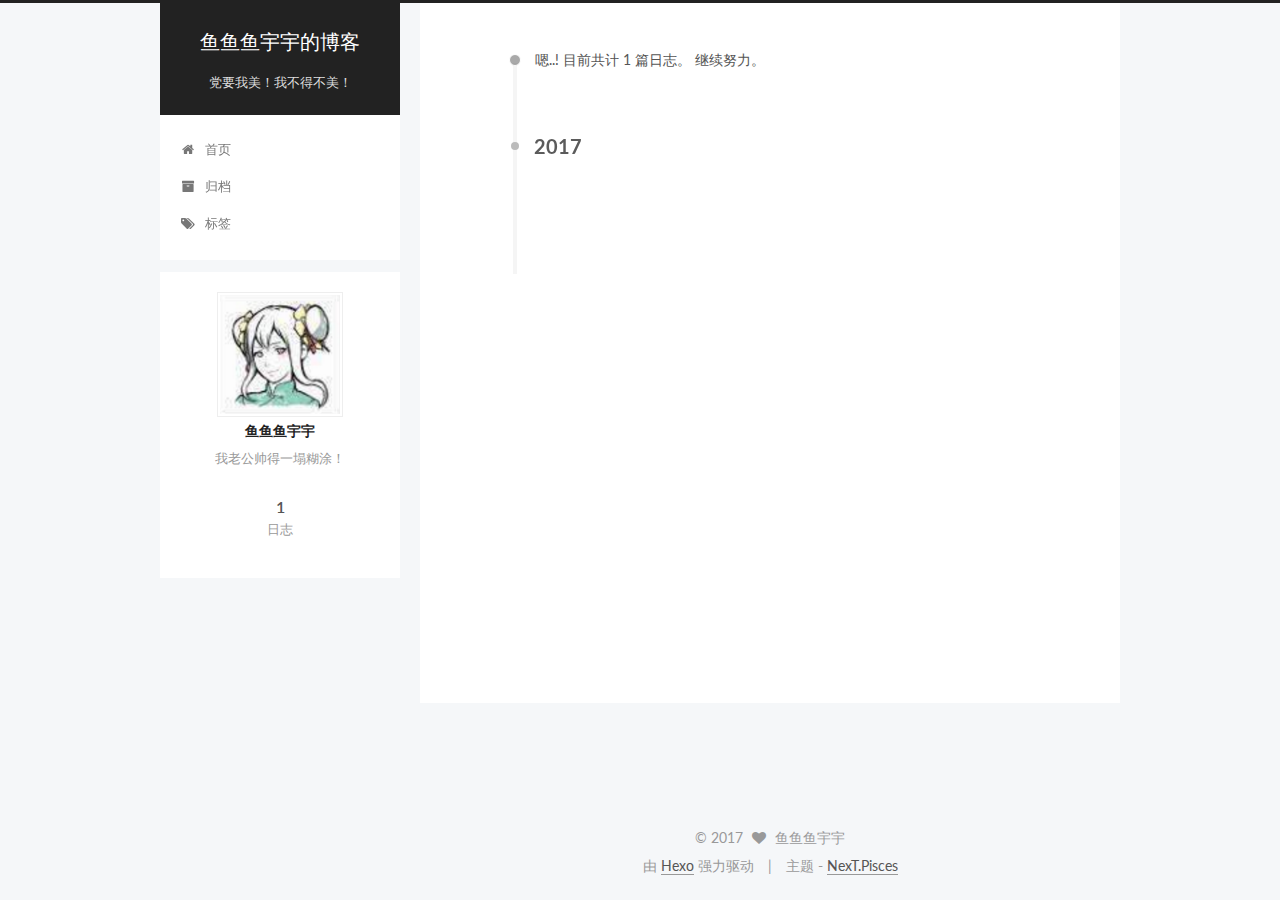
==== archives/index.html @ da430d4c "Site updated: 2017-04-01 21:29:45" ====
<!doctype html>



  


<html class="theme-next pisces use-motion" lang="zh-Hans">
<head>
  <meta charset="UTF-8"/>
<meta http-equiv="X-UA-Compatible" content="IE=edge" />
<meta name="viewport" content="width=device-width, initial-scale=1, maximum-scale=1"/>



<meta http-equiv="Cache-Control" content="no-transform" />
<meta http-equiv="Cache-Control" content="no-siteapp" />















  
  
  <link href="/lib/fancybox/source/jquery.fancybox.css?v=2.1.5" rel="stylesheet" type="text/css" />




  
  
  
  

  
    
    
  

  

  

  

  

  
    
    
    <link href="//fonts.googleapis.com/css?family=Lato:300,300italic,400,400italic,700,700italic&subset=latin,latin-ext" rel="stylesheet" type="text/css">
  






<link href="/lib/font-awesome/css/font-awesome.min.css?v=4.6.2" rel="stylesheet" type="text/css" />

<link href="/css/main.css?v=5.1.0" rel="stylesheet" type="text/css" />


  <meta name="keywords" content="Hexo, NexT" />








  <link rel="shortcut icon" type="image/x-icon" href="/favicon.ico?v=5.1.0" />






<meta name="description" content="我老公帅得一塌糊涂！">
<meta property="og:type" content="website">
<meta property="og:title" content="鱼鱼鱼宇宇的博客">
<meta property="og:url" content="http://yoursite.com/archives/index.html">
<meta property="og:site_name" content="鱼鱼鱼宇宇的博客">
<meta property="og:description" content="我老公帅得一塌糊涂！">
<meta name="twitter:card" content="summary">
<meta name="twitter:title" content="鱼鱼鱼宇宇的博客">
<meta name="twitter:description" content="我老公帅得一塌糊涂！">



<script type="text/javascript" id="hexo.configurations">
  var NexT = window.NexT || {};
  var CONFIG = {
    root: '/',
    scheme: 'Pisces',
    sidebar: {"position":"left","display":"post","offset":12,"offset_float":0,"b2t":false,"scrollpercent":false},
    fancybox: true,
    motion: true,
    duoshuo: {
      userId: '0',
      author: '博主'
    },
    algolia: {
      applicationID: '',
      apiKey: '',
      indexName: '',
      hits: {"per_page":10},
      labels: {"input_placeholder":"Search for Posts","hits_empty":"We didn't find any results for the search: ${query}","hits_stats":"${hits} results found in ${time} ms"}
    }
  };
</script>



  <link rel="canonical" href="http://yoursite.com/archives/"/>





  <title> 归档 | 鱼鱼鱼宇宇的博客 </title>
</head>

<body itemscope itemtype="http://schema.org/WebPage" lang="zh-Hans">

  














  
  
    
  

  <div class="container sidebar-position-left  page-archive  ">
    <div class="headband"></div>

    <header id="header" class="header" itemscope itemtype="http://schema.org/WPHeader">
      <div class="header-inner"><div class="site-brand-wrapper">
  <div class="site-meta ">
    

    <div class="custom-logo-site-title">
      <a href="/"  class="brand" rel="start">
        <span class="logo-line-before"><i></i></span>
        <span class="site-title">鱼鱼鱼宇宇的博客</span>
        <span class="logo-line-after"><i></i></span>
      </a>
    </div>
      
        <p class="site-subtitle">党要我美！我不得不美！</p>
      
  </div>

  <div class="site-nav-toggle">
    <button>
      <span class="btn-bar"></span>
      <span class="btn-bar"></span>
      <span class="btn-bar"></span>
    </button>
  </div>
</div>

<nav class="site-nav">
  

  
    <ul id="menu" class="menu">
      
        
        <li class="menu-item menu-item-home">
          <a href="/" rel="section">
            
              <i class="menu-item-icon fa fa-fw fa-home"></i> <br />
            
            首页
          </a>
        </li>
      
        
        <li class="menu-item menu-item-archives">
          <a href="/archives" rel="section">
            
              <i class="menu-item-icon fa fa-fw fa-archive"></i> <br />
            
            归档
          </a>
        </li>
      
        
        <li class="menu-item menu-item-tags">
          <a href="/tags" rel="section">
            
              <i class="menu-item-icon fa fa-fw fa-tags"></i> <br />
            
            标签
          </a>
        </li>
      

      
    </ul>
  

  
</nav>



 </div>
    </header>

    <main id="main" class="main">
      <div class="main-inner">
        <div class="content-wrap">
          <div id="content" class="content">
            

  <section id="posts" class="posts-collapse">
    <span class="archive-move-on"></span>

    <span class="archive-page-counter">
      
      
      
        
      
      嗯..! 目前共计 1 篇日志。 继续努力。
    </span>

    

      
      
      

      
        
        <div class="collection-title">
          <h2 class="archive-year motion-element" id="archive-year-2017">2017</h2>
        </div>
      
      

      

  <article class="post post-type-normal" itemscope itemtype="http://schema.org/Article">
    <header class="post-header">

      <h1 class="post-title">
        
            <a class="post-title-link" href="/2017/04/01/hello-world/" itemprop="url">
              
                <span itemprop="name">Hello World</span>
              
            </a>
        
      </h1>

      <div class="post-meta">
        <time class="post-time" itemprop="dateCreated"
              datetime="2017-04-01T20:50:47+08:00"
              content="2017-04-01" >
          04-01
        </time>
      </div>

    </header>
  </article>



    

  </section>

  



          </div>
          


          

        </div>
        
          
  
  <div class="sidebar-toggle">
    <div class="sidebar-toggle-line-wrap">
      <span class="sidebar-toggle-line sidebar-toggle-line-first"></span>
      <span class="sidebar-toggle-line sidebar-toggle-line-middle"></span>
      <span class="sidebar-toggle-line sidebar-toggle-line-last"></span>
    </div>
  </div>

  <aside id="sidebar" class="sidebar">
    <div class="sidebar-inner">

      

      

      <section class="site-overview sidebar-panel sidebar-panel-active">
        <div class="site-author motion-element" itemprop="author" itemscope itemtype="http://schema.org/Person">
          <img class="site-author-image" itemprop="image"
               src="/images/avatar.png"
               alt="鱼鱼鱼宇宇" />
          <p class="site-author-name" itemprop="name">鱼鱼鱼宇宇</p>
           
              <p class="site-description motion-element" itemprop="description">我老公帅得一塌糊涂！</p>
          
        </div>
        <nav class="site-state motion-element">

          
            <div class="site-state-item site-state-posts">
              <a href="/archives">
                <span class="site-state-item-count">1</span>
                <span class="site-state-item-name">日志</span>
              </a>
            </div>
          

          

          

        </nav>

        

        <div class="links-of-author motion-element">
          
        </div>

        
        

        
        

        


      </section>

      

      

    </div>
  </aside>


        
      </div>
    </main>

    <footer id="footer" class="footer">
      <div class="footer-inner">
        <div class="copyright" >
  
  &copy; 
  <span itemprop="copyrightYear">2017</span>
  <span class="with-love">
    <i class="fa fa-heart"></i>
  </span>
  <span class="author" itemprop="copyrightHolder">鱼鱼鱼宇宇</span>
</div>


<div class="powered-by">
  由 <a class="theme-link" href="https://hexo.io">Hexo</a> 强力驱动
</div>

<div class="theme-info">
  主题 -
  <a class="theme-link" href="https://github.com/iissnan/hexo-theme-next">
    NexT.Pisces
  </a>
</div>


        

        
      </div>
    </footer>

    
      <div class="back-to-top">
        <i class="fa fa-arrow-up"></i>
        
      </div>
    

  </div>

  

<script type="text/javascript">
  if (Object.prototype.toString.call(window.Promise) !== '[object Function]') {
    window.Promise = null;
  }
</script>









  






  
  <script type="text/javascript" src="/lib/jquery/index.js?v=2.1.3"></script>

  
  <script type="text/javascript" src="/lib/fastclick/lib/fastclick.min.js?v=1.0.6"></script>

  
  <script type="text/javascript" src="/lib/jquery_lazyload/jquery.lazyload.js?v=1.9.7"></script>

  
  <script type="text/javascript" src="/lib/velocity/velocity.min.js?v=1.2.1"></script>

  
  <script type="text/javascript" src="/lib/velocity/velocity.ui.min.js?v=1.2.1"></script>

  
  <script type="text/javascript" src="/lib/fancybox/source/jquery.fancybox.pack.js?v=2.1.5"></script>


  


  <script type="text/javascript" src="/js/src/utils.js?v=5.1.0"></script>

  <script type="text/javascript" src="/js/src/motion.js?v=5.1.0"></script>



  
  


  <script type="text/javascript" src="/js/src/affix.js?v=5.1.0"></script>

  <script type="text/javascript" src="/js/src/schemes/pisces.js?v=5.1.0"></script>



  
  
    <script type="text/javascript" id="motion.page.archive">
      $('.archive-year').velocity('transition.slideLeftIn');
    </script>
  


  


  <script type="text/javascript" src="/js/src/bootstrap.js?v=5.1.0"></script>



  


  




	





  





  





  






  





  

  

  

  

</body>
</html>
---- css/main.css ----
/* normalize.css v3.0.2 | MIT License | git.io/normalize */
html {
  font-family: sans-serif; /* 1 */
  -ms-text-size-adjust: 100%; /* 2 */
  -webkit-text-size-adjust: 100%; /* 2 */
}
body {
  margin: 0;
}
article,
aside,
details,
figcaption,
figure,
footer,
header,
hgroup,
main,
menu,
nav,
section,
summary {
  display: block;
}
audio,
canvas,
progress,
video {
  display: inline-block; /* 1 */
  vertical-align: baseline; /* 2 */
}
audio:not([controls]) {
  display: none;
  height: 0;
}
[hidden],
template {
  display: none;
}
a {
  background-color: transparent;
}
a:active,
a:hover {
  outline: 0;
}
abbr[title] {
  border-bottom: 1px dotted;
}
b,
strong {
  font-weight: bold;
}
dfn {
  font-style: italic;
}
h1 {
  font-size: 2em;
  margin: 0.67em 0;
}
mark {
  background: #ff0;
  color: #000;
}
small {
  font-size: 80%;
}
sub,
sup {
  font-size: 75%;
  line-height: 0;
  position: relative;
  vertical-align: baseline;
}
sup {
  top: -0.5em;
}
sub {
  bottom: -0.25em;
}
img {
  border: 0;
}
svg:not(:root) {
  overflow: hidden;
}
figure {
  margin: 1em 40px;
}
hr {
  -moz-box-sizing: content-box;
  box-sizing: content-box;
  height: 0;
}
pre {
  overflow: auto;
}
code,
kbd,
pre,
samp {
  font-family: monospace, monospace;
  font-size: 1em;
}
button,
input,
optgroup,
select,
textarea {
  color: inherit; /* 1 */
  font: inherit; /* 2 */
  margin: 0; /* 3 */
}
button {
  overflow: visible;
}
button,
select {
  text-transform: none;
}
button,
html input[type="button"],
input[type="reset"],
input[type="submit"] {
  -webkit-appearance: button; /* 2 */
  cursor: pointer; /* 3 */
}
button[disabled],
html input[disabled] {
  cursor: default;
}
button::-moz-focus-inner,
input::-moz-focus-inner {
  border: 0;
  padding: 0;
}
input {
  line-height: normal;
}
input[type="checkbox"],
input[type="radio"] {
  box-sizing: border-box; /* 1 */
  padding: 0; /* 2 */
}
input[type="number"]::-webkit-inner-spin-button,
input[type="number"]::-webkit-outer-spin-button {
  height: auto;
}
input[type="search"] {
  -webkit-appearance: textfield; /* 1 */
  -moz-box-sizing: content-box;
  -webkit-box-sizing: content-box; /* 2 */
  box-sizing: content-box;
}
input[type="search"]::-webkit-search-cancel-button,
input[type="search"]::-webkit-search-decoration {
  -webkit-appearance: none;
}
fieldset {
  border: 1px solid #c0c0c0;
  margin: 0 2px;
  padding: 0.35em 0.625em 0.75em;
}
legend {
  border: 0; /* 1 */
  padding: 0; /* 2 */
}
textarea {
  overflow: auto;
}
optgroup {
  font-weight: bold;
}
table {
  border-collapse: collapse;
  border-spacing: 0;
}
td,
th {
  padding: 0;
}
::selection {
  background: #262a30;
  color: #fff;
}
body {
  position: relative;
  font-family: 'Lato', "PingFang SC", "Microsoft YaHei", sans-serif;
  font-size: 14px;
  line-height: 2;
  color: #555;
  background: #f5f7f9;
}
@media (max-width: 767px) {
  body {
    padding-right: 0 !important;
  }
}
@media (min-width: 768px) and (max-width: 991px) {
  body {
    padding-right: 0 !important;
  }
}
@media (min-width: 1600px) {
  body {
    font-size: 16px;
  }
}
h1,
h2,
h3,
h4,
h5,
h6 {
  margin: 0;
  padding: 0;
  font-weight: bold;
  line-height: 1.5;
  font-family: 'Lato', "PingFang SC", "Microsoft YaHei", sans-serif;
}
h2,
h3,
h4,
h5,
h6 {
  margin: 20px 0 15px;
}
h1 {
  font-size: 22px;
}
@media (max-width: 767px) {
  h1 {
    font-size: 18px;
  }
}
h2 {
  font-size: 20px;
}
@media (max-width: 767px) {
  h2 {
    font-size: 16px;
  }
}
h3 {
  font-size: 18px;
}
@media (max-width: 767px) {
  h3 {
    font-size: 14px;
  }
}
h4 {
  font-size: 16px;
}
@media (max-width: 767px) {
  h4 {
    font-size: 12px;
  }
}
h5 {
  font-size: 14px;
}
@media (max-width: 767px) {
  h5 {
    font-size: 10px;
  }
}
h6 {
  font-size: 12px;
}
@media (max-width: 767px) {
  h6 {
    font-size: 8px;
  }
}
p {
  margin: 0 0 25px 0;
}
a {
  color: #555;
  text-decoration: none;
  border-bottom: 1px solid #999;
  word-wrap: break-word;
}
a:hover {
  color: #222;
  border-bottom-color: #222;
}
blockquote {
  margin: 0;
  padding: 0;
}
img {
  display: block;
  margin: auto;
  max-width: 100%;
  height: auto;
}
hr {
  margin: 40px 0;
  height: 3px;
  border: none;
  background-color: #ddd;
  background-image: repeating-linear-gradient(-45deg, #fff, #fff 4px, transparent 4px, transparent 8px);
}
blockquote {
  padding: 0 15px;
  color: #666;
  border-left: 4px solid #ddd;
}
blockquote cite::before {
  content: "-";
  padding: 0 5px;
}
dt {
  font-weight: 700;
}
dd {
  margin: 0;
  padding: 0;
}
.text-left {
  text-align: left;
}
.text-center {
  text-align: center;
}
.text-right {
  text-align: right;
}
.text-justify {
  text-align: justify;
}
.text-nowrap {
  white-space: nowrap;
}
.text-lowercase {
  text-transform: lowercase;
}
.text-uppercase {
  text-transform: uppercase;
}
.text-capitalize {
  text-transform: capitalize;
}
.center-block {
  display: block;
  margin-left: auto;
  margin-right: auto;
}
.clearfix:before,
.clearfix:after {
  content: " ";
  display: table;
}
.clearfix:after {
  clear: both;
}
.pullquote {
  width: 45%;
}
.pullquote.left {
  float: left;
  margin-left: 5px;
  margin-right: 10px;
}
.pullquote.right {
  float: right;
  margin-left: 10px;
  margin-right: 5px;
}
.affix.affix.affix {
  position: fixed;
}
.translation {
  margin-top: -20px;
  font-size: 14px;
  color: #999;
}
.scrollbar-measure {
  width: 100px;
  height: 100px;
  overflow: scroll;
  position: absolute;
  top: -9999px;
}
.use-motion .motion-element {
  opacity: 0;
}
table {
  margin: 20px 0;
  width: 100%;
  border-collapse: collapse;
  border-spacing: 0;
  border: 1px solid #ddd;
  font-size: 14px;
  table-layout: fixed;
  word-wrap: break-all;
}
table>tbody>tr:nth-of-type(odd) {
  background-color: #f9f9f9;
}
table>tbody>tr:hover {
  background-color: #f5f5f5;
}
caption,
th,
td {
  padding: 8px;
  text-align: left;
  vertical-align: middle;
  font-weight: normal;
}
th,
td {
  border-bottom: 3px solid #ddd;
  border-right: 1px solid #eee;
}
th {
  padding-bottom: 10px;
  font-weight: 700;
}
td {
  border-bottom-width: 1px;
}
html,
body {
  height: 100%;
}
.container {
  position: relative;
  min-height: 100%;
}
.header-inner {
  margin: 0 auto;
  padding: 100px 0 70px;
  width: 700px;
}
@media (min-width: 1600px) {
  .container .header-inner {
    width: 900px;
  }
}
.main {
  padding-bottom: 150px;
}
.main-inner {
  margin: 0 auto;
  width: 700px;
}
@media (min-width: 1600px) {
  .container .main-inner {
    width: 900px;
  }
}
.footer {
  position: absolute;
  left: 0;
  bottom: 0;
  width: 100%;
  min-height: 50px;
}
.footer-inner {
  box-sizing: border-box;
  margin: 20px auto;
  width: 700px;
}
@media (min-width: 1600px) {
  .container .footer-inner {
    width: 900px;
  }
}
pre,
.highlight {
  overflow: auto;
  margin: 20px 0;
  padding: 0;
  font-size: 13px;
  color: #4d4d4c;
  background: #f7f7f7;
  line-height: 1.6;
}
pre,
code {
  font-family: consolas, Menlo, "PingFang SC", "Microsoft YaHei", monospace;
}
code {
  padding: 2px 4px;
  word-wrap: break-word;
  color: #555;
  background: #eee;
  border-radius: 3px;
  font-size: 13px;
}
pre code {
  padding: 0;
  color: #4d4d4c;
  background: none;
  text-shadow: none;
}
.highlight {
  border-radius: 1px;
}
.highlight pre {
  border: none;
  margin: 0;
  padding: 10px 0;
}
.highlight table {
  margin: 0;
  width: auto;
  border: none;
}
.highlight td {
  border: none;
  padding: 0;
}
.highlight figcaption {
  font-size: 1em;
  color: #4d4d4c;
  line-height: 1em;
  margin-bottom: 1em;
}
.highlight figcaption:before,
.highlight figcaption:after {
  content: " ";
  display: table;
}
.highlight figcaption:after {
  clear: both;
}
.highlight figcaption a {
  float: right;
  color: #4d4d4c;
}
.highlight figcaption a:hover {
  border-bottom-color: #4d4d4c;
}
.highlight .gutter pre {
  padding-left: 10px;
  padding-right: 10px;
  color: #869194;
  text-align: right;
  background-color: #eff2f3;
}
.highlight .code pre {
  padding-left: 10px;
  padding-right: 10px;
  background-color: #f7f7f7;
}
.highlight .line {
  height: 20px;
}
.gutter {
  -webkit-user-select: none;
  -moz-user-select: none;
  -ms-user-select: none;
  user-select: none;
}
.gist table {
  width: auto;
}
.gist table td {
  border: none;
}
pre .deletion {
  background: #fdd;
}
pre .addition {
  background: #dfd;
}
pre .meta {
  color: #8959a8;
}
pre .comment {
  color: #8e908c;
}
pre .variable,
pre .attribute,
pre .tag,
pre .regexp,
pre .ruby .constant,
pre .xml .tag .title,
pre .xml .pi,
pre .xml .doctype,
pre .html .doctype,
pre .css .id,
pre .css .class,
pre .css .pseudo {
  color: #c82829;
}
pre .number,
pre .preprocessor,
pre .built_in,
pre .literal,
pre .params,
pre .constant,
pre .command {
  color: #f5871f;
}
pre .ruby .class .title,
pre .css .rules .attribute,
pre .string,
pre .value,
pre .inheritance,
pre .header,
pre .ruby .symbol,
pre .xml .cdata,
pre .special,
pre .number,
pre .formula {
  color: #718c00;
}
pre .title,
pre .css .hexcolor {
  color: #3e999f;
}
pre .function,
pre .python .decorator,
pre .python .title,
pre .ruby .function .title,
pre .ruby .title .keyword,
pre .perl .sub,
pre .javascript .title,
pre .coffeescript .title {
  color: #4271ae;
}
pre .keyword,
pre .javascript .function {
  color: #8959a8;
}
.full-image.full-image.full-image {
  border: none;
  max-width: 100%;
  width: auto;
  margin: 20px auto;
}
@media (min-width: 992px) {
  .full-image.full-image.full-image {
    max-width: none;
    width: 118%;
    margin: 0 -9%;
  }
}
.blockquote-center,
.page-home .post-type-quote blockquote,
.page-post-detail .post-type-quote blockquote {
  position: relative;
  margin: 40px 0;
  padding: 0;
  border-left: none;
  text-align: center;
}
.blockquote-center::before,
.page-home .post-type-quote blockquote::before,
.page-post-detail .post-type-quote blockquote::before,
.blockquote-center::after,
.page-home .post-type-quote blockquote::after,
.page-post-detail .post-type-quote blockquote::after {
  position: absolute;
  content: ' ';
  display: block;
  width: 100%;
  height: 24px;
  opacity: 0.2;
  background-repeat: no-repeat;
  background-position: 0 -6px;
  background-size: 22px 22px;
}
.blockquote-center::before,
.page-home .post-type-quote blockquote::before,
.page-post-detail .post-type-quote blockquote::before {
  top: -20px;
  background-image: url("../images/quote-l.svg");
  border-top: 1px solid #ccc;
}
.blockquote-center::after,
.page-home .post-type-quote blockquote::after,
.page-post-detail .post-type-quote blockquote::after {
  bottom: -20px;
  background-image: url("../images/quote-r.svg");
  border-bottom: 1px solid #ccc;
  background-position: 100% 8px;
}
.blockquote-center p,
.page-home .post-type-quote blockquote p,
.page-post-detail .post-type-quote blockquote p,
.blockquote-center div,
.page-home .post-type-quote blockquote div,
.page-post-detail .post-type-quote blockquote div {
  text-align: center;
}
.post .post-body .group-picture img {
  box-sizing: border-box;
  padding: 0 3px;
  border: none;
}
.post .group-picture-row {
  overflow: hidden;
  margin-top: 6px;
}
.post .group-picture-row:first-child {
  margin-top: 0;
}
.post .group-picture-column {
  float: left;
}
.page-post-detail .post-body .group-picture-column {
  float: none;
  margin-top: 10px;
  width: auto !important;
}
.page-post-detail .post-body .group-picture-column img {
  margin: 0 auto;
}
.page-archive .group-picture-container {
  overflow: hidden;
}
.page-archive .group-picture-row {
  float: left;
}
.page-archive .group-picture-row:first-child {
  margin-top: 6px;
}
.page-archive .group-picture-column {
  max-width: 150px;
  max-height: 150px;
}
.note {
  padding: 20px;
  margin: 20px 0;
  border: 1px solid #eee;
  border-left-width: 5px;
  border-radius: 3px;
}
.note h2,
.note h3,
.note h4,
.note h5,
.note h6 {
  margin-top: 0;
  margin-bottom: 5px;
}
.note p:last-child {
  margin-bottom: 0;
}
.note code {
  border-radius: 3px;
}
.note+.note {
  margin-top: -5px;
}
.default {
  border-left-color: #777;
}
.default h2,
.default h3,
.default h4,
.default h5,
.default h6 {
  color: #777;
}
.primary {
  border-left-color: #428bca;
}
.primary h2,
.primary h3,
.primary h4,
.primary h5,
.primary h6 {
  color: #428bca;
}
.success {
  border-left-color: #5cb85c;
}
.success h2,
.success h3,
.success h4,
.success h5,
.success h6 {
  color: #5cb85c;
}
.danger {
  border-left-color: #d9534f;
}
.danger h2,
.danger h3,
.danger h4,
.danger h5,
.danger h6 {
  color: #d9534f;
}
.warning {
  border-left-color: #f0ad4e;
}
.warning h2,
.warning h3,
.warning h4,
.warning h5,
.warning h6 {
  color: #f0ad4e;
}
.info {
  border-left-color: #5bc0de;
}
.info h2,
.info h3,
.info h4,
.info h5,
.info h6 {
  color: #5bc0de;
}
.btn {
  display: inline-block;
  padding: 0 20px;
  font-size: 14px;
  color: #fff;
  background: #222;
  border: 2px solid #555;
  text-decoration: none;
  border-radius: 0;
  transition-property: background-color;
  transition-duration: 0.2s;
  transition-timing-function: ease-in-out;
  transition-delay: 0s;
}
.btn:hover,
.post-button .btn:hover {
  border-color: #222;
  color: #fff;
  background: #222;
}
.btn-bar {
  display: block;
  width: 22px;
  height: 2px;
  background: #555;
  border-radius: 1px;
}
.btn-bar+.btn-bar {
  margin-top: 4px;
}
.pagination {
  margin: 120px 0 40px;
  text-align: center;
  border-top: 1px solid #eee;
}
.page-number-basic,
.pagination .prev,
.pagination .next,
.pagination .page-number,
.pagination .space {
  display: inline-block;
  position: relative;
  top: -1px;
  margin: 0 10px;
  padding: 0 10px;
  line-height: 30px;
}
@media (max-width: 767px) {
  .page-number-basic,
  .pagination .prev,
  .pagination .next,
  .pagination .page-number,
  .pagination .space {
    margin: 0 5px;
  }
}
.pagination .prev,
.pagination .next,
.pagination .page-number {
  border-bottom: 0;
  border-top: 1px solid #eee;
  transition-property: border-color;
  transition-duration: 0.2s;
  transition-timing-function: ease-in-out;
  transition-delay: 0s;
}
.pagination .prev:hover,
.pagination .next:hover,
.pagination .page-number:hover {
  border-top-color: #222;
}
.pagination .space {
  padding: 0;
  margin: 0;
}
.pagination .prev {
  margin-left: 0;
}
.pagination .next {
  margin-right: 0;
}
.pagination .page-number.current {
  color: #fff;
  background: #ccc;
  border-top-color: #ccc;
}
@media (max-width: 767px) {
  .pagination {
    border-top: none;
  }
  .pagination .prev,
  .pagination .next,
  .pagination .page-number {
    margin-bottom: 10px;
    border-top: 0;
    border-bottom: 1px solid #eee;
  }
  .pagination .prev:hover,
  .pagination .next:hover,
  .pagination .page-number:hover {
    border-bottom-color: #222;
  }
}
.comments {
  margin: 60px 20px 0;
}
.tag-cloud {
  text-align: center;
}
.tag-cloud a {
  display: inline-block;
  margin: 10px;
}
.back-to-top {
  box-sizing: border-box;
  position: fixed;
  bottom: -100px;
  right: 30px;
  z-index: 1050;
  padding: 0 6px;
  width: 24px;
  background: #222;
  font-size: 12px;
  opacity: 0.6;
  color: #fff;
  cursor: pointer;
  text-align: center;
  -webkit-transform: translateZ(0);
  transition-property: bottom;
  transition-duration: 0.2s;
  transition-timing-function: ease-in-out;
  transition-delay: 0s;
}
@media (max-width: 767px) {
  .back-to-top {
    display: none;
  }
}
@media (min-width: 768px) and (max-width: 991px) {
  .back-to-top {
    display: none;
  }
}
.back-to-top.back-to-top-on {
  bottom: 30px;
}
.header {
  background: #fff;
}
.header-inner {
  position: relative;
}
.headband {
  height: 3px;
  background: #222;
}
.site-meta {
  margin: 0;
  text-align: center;
}
@media (max-width: 767px) {
  .site-meta {
    text-align: center;
  }
}
.brand {
  position: relative;
  display: inline-block;
  padding: 0 40px;
  color: #fff;
  background: #222;
  border-bottom: none;
}
.brand:hover {
  color: #fff;
}
.logo {
  display: inline-block;
  margin-right: 5px;
  line-height: 36px;
  vertical-align: top;
}
.site-title {
  display: inline-block;
  vertical-align: top;
  line-height: 36px;
  font-size: 20px;
  font-weight: normal;
  font-family: 'Lato', "PingFang SC", "Microsoft YaHei", sans-serif;
}
.site-subtitle {
  margin-top: 10px;
  font-size: 13px;
  color: #ddd;
}
.use-motion .brand {
  opacity: 0;
}
.use-motion .logo,
.use-motion .site-title,
.use-motion .site-subtitle {
  opacity: 0;
  position: relative;
  top: -10px;
}
.site-nav-toggle {
  display: none;
  position: absolute;
  top: 10px;
  left: 10px;
}
@media (max-width: 767px) {
  .site-nav-toggle {
    display: block;
  }
}
.site-nav-toggle button {
  margin-top: 2px;
  padding: 9px 10px;
  background: transparent;
  border: none;
}
@media (max-width: 767px) {
  .site-nav {
    display: none;
    margin: 0 -10px;
    padding: 0 10px;
    clear: both;
    border-top: 1px solid #ddd;
  }
}
@media (min-width: 768px) and (max-width: 991px) {
  .site-nav {
    display: block !important;
  }
}
@media (min-width: 992px) {
  .site-nav {
    display: block !important;
  }
}
.menu {
  margin-top: 20px;
  padding-left: 0;
  text-align: center;
}
.menu .menu-item {
  display: inline-block;
  margin: 0 10px;
  list-style: none;
}
@media screen and (max-width: 767px) {
  .menu .menu-item {
    margin-top: 10px;
  }
}
.menu .menu-item a {
  display: block;
  font-size: 13px;
  line-height: inherit;
  border-bottom: 1px solid transparent;
  transition-property: border-color;
  transition-duration: 0.2s;
  transition-timing-function: ease-in-out;
  transition-delay: 0s;
}
.menu .menu-item a:hover,
.menu-item-active a {
  border-bottom-color: #222;
}
.menu .menu-item .fa {
  margin-right: 5px;
}
.use-motion .menu-item {
  opacity: 0;
}
.post-body {
  font-family: 'Lato', "PingFang SC", "Microsoft YaHei", sans-serif;
}
@media (max-width: 767px) {
  .post-body {
    word-break: break-word;
  }
}
.post-body .fancybox img {
  display: block !important;
  margin: 0 auto;
  cursor: pointer;
  cursor: zoom-in;
  cursor: -webkit-zoom-in;
}
.post-body .image-caption,
.post-body .figure .caption {
  margin: 10px auto 15px;
  text-align: center;
  font-size: 14px;
  color: #999;
  font-weight: bold;
  line-height: 1;
}
.post-sticky-flag {
  display: inline-block;
  font-size: 16px;
  -ms-transform: rotate(30deg);
  -webkit-transform: rotate(30deg);
  -moz-transform: rotate(30deg);
  -ms-transform: rotate(30deg);
  -o-transform: rotate(30deg);
  transform: rotate(30deg);
}
.posts-expand {
  padding-top: 40px;
}
@media (max-width: 767px) {
  .posts-expand {
    margin: 0 20px;
  }
  .post-body pre,
  .post-body .highlight {
    padding: 10px;
  }
  .post-body pre .gutter pre,
  .post-body .highlight .gutter pre {
    padding-right: 10px;
  }
}
@media (min-width: 992px) {
  .posts-expand .post-body {
    text-align: justify;
  }
}
.posts-expand .post-body h2,
.posts-expand .post-body h3,
.posts-expand .post-body h4,
.posts-expand .post-body h5,
.posts-expand .post-body h6 {
  padding-top: 10px;
}
.posts-expand .post-body h2 .header-anchor,
.posts-expand .post-body h3 .header-anchor,
.posts-expand .post-body h4 .header-anchor,
.posts-expand .post-body h5 .header-anchor,
.posts-expand .post-body h6 .header-anchor {
  float: right;
  margin-left: 10px;
  color: #ccc;
  border-bottom-style: none;
  visibility: hidden;
}
.posts-expand .post-body h2 .header-anchor:hover,
.posts-expand .post-body h3 .header-anchor:hover,
.posts-expand .post-body h4 .header-anchor:hover,
.posts-expand .post-body h5 .header-anchor:hover,
.posts-expand .post-body h6 .header-anchor:hover {
  color: inherit;
}
.posts-expand .post-body h2:hover .header-anchor,
.posts-expand .post-body h3:hover .header-anchor,
.posts-expand .post-body h4:hover .header-anchor,
.posts-expand .post-body h5:hover .header-anchor,
.posts-expand .post-body h6:hover .header-anchor {
  visibility: visible;
}
.posts-expand .post-body ul li {
  list-style: circle;
}
.posts-expand .post-body img {
  box-sizing: border-box;
  margin: auto;
  padding: 3px;
  border: 1px solid #ddd;
}
.posts-expand .fancybox img {
  margin: 0 auto;
}
@media (max-width: 767px) {
  .posts-collapse {
    margin: 0 20px;
  }
  .posts-collapse .post-title,
  .posts-collapse .post-meta {
    display: block;
    width: auto;
    text-align: left;
  }
}
.posts-collapse {
  position: relative;
  z-index: 1010;
  margin-left: 55px;
}
.posts-collapse::after {
  content: " ";
  position: absolute;
  top: 20px;
  left: 0;
  margin-left: -2px;
  width: 4px;
  height: 100%;
  background: #f5f5f5;
  z-index: -1;
}
@media (max-width: 767px) {
  .posts-collapse {
    margin: 0 20px;
  }
}
.posts-collapse .collection-title {
  position: relative;
  margin: 60px 0;
}
.posts-collapse .collection-title h2 {
  margin-left: 20px;
}
.posts-collapse .collection-title small {
  color: #bbb;
}
.posts-collapse .collection-title::before {
  content: " ";
  position: absolute;
  left: 0;
  top: 50%;
  margin-left: -4px;
  margin-top: -4px;
  width: 8px;
  height: 8px;
  background: #bbb;
  border-radius: 50%;
}
.posts-collapse .post {
  margin: 30px 0;
}
.posts-collapse .post-header {
  position: relative;
  transition-duration: 0.2s;
  transition-timing-function: ease-in-out;
  transition-delay: 0s;
  transition-property: border;
  border-bottom: 1px dashed #ccc;
}
.posts-collapse .post-header::before {
  content: " ";
  position: absolute;
  left: 0;
  top: 12px;
  width: 6px;
  height: 6px;
  margin-left: -4px;
  background: #bbb;
  border-radius: 50%;
  border: 1px solid #fff;
  transition-duration: 0.2s;
  transition-timing-function: ease-in-out;
  transition-delay: 0s;
  transition-property: background;
}
.posts-collapse .post-header:hover {
  border-bottom-color: #666;
}
.posts-collapse .post-header:hover::before {
  background: #222;
}
.posts-collapse .post-meta {
  position: absolute;
  font-size: 12px;
  left: 20px;
  top: 5px;
}
.posts-collapse .post-comments-count {
  display: none;
}
.posts-collapse .post-title {
  margin-left: 60px;
  font-size: 16px;
  font-weight: normal;
  line-height: inherit;
}
.posts-collapse .post-title::after {
  margin-left: 3px;
  opacity: 0.6;
}
.posts-collapse .post-title a {
  color: #666;
  border-bottom: none;
}
.page-home .post-type-quote .post-header,
.page-post-detail .post-type-quote .post-header,
.page-home .post-type-quote .post-tags,
.page-post-detail .post-type-quote .post-tags {
  display: none;
}
.posts-expand .post-title {
  font-size: 26px;
  text-align: center;
  word-break: break-word;
  font-weight: 400;
}
@media (max-width: 767px) {
  .posts-expand .post-title {
    font-size: 22px;
  }
}
.posts-expand .post-title-link {
  display: inline-block;
  position: relative;
  color: #555;
  border-bottom: none;
  line-height: 1.2;
  vertical-align: top;
}
.posts-expand .post-title-link::before {
  content: "";
  position: absolute;
  width: 100%;
  height: 2px;
  bottom: 0;
  left: 0;
  background-color: #000;
  visibility: hidden;
  -webkit-transform: scaleX(0);
  -moz-transform: scaleX(0);
  -ms-transform: scaleX(0);
  -o-transform: scaleX(0);
  transform: scaleX(0);
  transition-duration: 0.2s;
  transition-timing-function: ease-in-out;
  transition-delay: 0s;
}
.posts-expand .post-title-link:hover::before {
  visibility: visible;
  -webkit-transform: scaleX(1);
  -moz-transform: scaleX(1);
  -ms-transform: scaleX(1);
  -o-transform: scaleX(1);
  transform: scaleX(1);
}
.posts-expand .post-title-link .fa {
  font-size: 16px;
}
.posts-expand .post-meta {
  margin: 3px 0 60px 0;
  color: #999;
  font-family: 'Lato', "PingFang SC", "Microsoft YaHei", sans-serif;
  font-size: 12px;
  text-align: center;
}
.posts-expand .post-meta .post-category-list {
  display: inline-block;
  margin: 0;
  padding: 3px;
}
.posts-expand .post-meta .post-category-list-link {
  color: #999;
}
.posts-expand .post-meta .post-description {
  font-size: 14px;
  margin-top: 2px;
}
.post-meta-divider {
  margin: 0 0.5em;
}
.post-meta-item-icon {
  margin-right: 3px;
}
@media (min-width: 768px) and (max-width: 991px) {
  .post-meta-item-icon {
    display: inline-block;
  }
}
@media (max-width: 767px) {
  .post-meta-item-icon {
    display: inline-block;
  }
}
@media (min-width: 768px) and (max-width: 991px) {
  .post-meta-item-text {
    display: none;
  }
}
@media (max-width: 767px) {
  .post-meta-item-text {
    display: none;
  }
}
@media (max-width: 767px) {
  .posts-expand .post-comments-count {
    display: none;
  }
}
.social-like {
  font-size: 14px;
  height: 20px;
  text-align: center;
  border-top: 1px solid #eee;
  padding-top: 9px;
  margin-top: 45px;
  display: flex;
  justify-content: center;
}
.vk_like {
  width: 85px;
  height: 21px;
  padding-top: 7px;
  align-self: center;
}
.fb_like {
  height: 30px;
  align-self: center;
}
.post-button {
  margin-top: 50px;
}
.post-button .btn {
  color: #555;
  font-size: 14px;
  background: #fff;
  border-radius: 2px;
  line-height: 2;
  margin: 0 4px 8px 4px;
}
.post-button .fa-fw {
  width: 1.285714285714286em;
  text-align: left;
}
.posts-expand .post-tags {
  margin-top: 40px;
  text-align: center;
}
.posts-expand .post-tags a {
  display: inline-block;
  margin-right: 10px;
  font-size: 13px;
}
.post-nav {
  display: table;
  margin-top: 15px;
  width: 100%;
  border-top: 1px solid #eee;
}
.post-nav-divider {
  display: table-cell;
  width: 10%;
}
.post-nav-item {
  display: table-cell;
  padding: 10px 0 0 0;
  width: 45%;
  vertical-align: top;
}
.post-nav-item a {
  position: relative;
  display: block;
  line-height: 25px;
  font-size: 14px;
  color: #555;
  border-bottom: none;
}
.post-nav-item a:hover {
  color: #222;
  border-bottom: none;
}
.post-nav-item a:active {
  top: 2px;
}
.post-nav-item .fa {
  position: absolute;
  top: 8px;
  left: 0;
  font-size: 12px;
}
.post-nav-next a {
  padding-left: 15px;
}
.post-nav-prev {
  text-align: right;
}
.post-nav-prev a {
  padding-right: 15px;
}
.post-nav-prev .fa {
  right: 0;
  left: auto;
}
.posts-expand .post-eof {
  display: block;
  margin: 80px auto 60px;
  width: 8%;
  height: 1px;
  background: #ccc;
  text-align: center;
}
.post:last-child .post-eof.post-eof.post-eof {
  display: none;
}
.post-gallery {
  display: table;
  table-layout: fixed;
  width: 100%;
  border-collapse: separate;
}
.post-gallery-row {
  display: table-row;
}
.post-gallery .post-gallery-img {
  display: table-cell;
  text-align: center;
  vertical-align: middle;
  border: none;
}
.post-gallery .post-gallery-img img {
  max-width: 100%;
  max-height: 100%;
  border: none;
}
.fancybox-close,
.fancybox-close:hover {
  border: none;
}
.sidebar {
  position: fixed;
  right: 0;
  top: 0;
  bottom: 0;
  width: 0;
  z-index: 1040;
  box-shadow: inset 0 2px 6px #000;
  background: #222;
  -webkit-transform: translateZ(0);
}
.sidebar a {
  color: #999;
  border-bottom-color: #555;
}
.sidebar a:hover {
  color: #eee;
}
@media (min-width: 768px) and (max-width: 991px) {
  .sidebar {
    display: none !important;
  }
}
@media (max-width: 767px) {
  .sidebar {
    display: none !important;
  }
}
.sidebar-inner {
  position: relative;
  padding: 20px 10px;
  color: #999;
  text-align: center;
}
.sidebar-toggle {
  position: fixed;
  right: 30px;
  bottom: 45px;
  width: 14px;
  height: 14px;
  padding: 5px;
  background: #222;
  line-height: 0;
  z-index: 1050;
  cursor: pointer;
  -webkit-transform: translateZ(0);
}
@media (min-width: 768px) and (max-width: 991px) {
  .sidebar-toggle {
    display: none;
  }
}
@media (max-width: 767px) {
  .sidebar-toggle {
    display: none;
  }
}
.sidebar-toggle-line {
  position: relative;
  display: inline-block;
  vertical-align: top;
  height: 2px;
  width: 100%;
  background: #fff;
  margin-top: 3px;
}
.sidebar-toggle-line:first-child {
  margin-top: 0;
}
.site-author-image {
  display: block;
  margin: 0 auto;
  padding: 2px;
  max-width: 120px;
  height: auto;
  border: 1px solid #eee;
}
.site-author-name {
  margin: 0;
  text-align: center;
  color: #222;
  font-weight: 600;
}
.site-description {
  margin-top: 0;
  text-align: center;
  font-size: 13px;
  color: #999;
}
.site-state {
  overflow: hidden;
  line-height: 1.4;
  white-space: nowrap;
  text-align: center;
}
.site-state-item {
  display: inline-block;
  padding: 0 15px;
  border-left: 1px solid #eee;
}
.site-state-item:first-child {
  border-left: none;
}
.site-state-item a {
  border-bottom: none;
}
.site-state-item-count {
  display: block;
  text-align: center;
  color: inherit;
  font-weight: 600;
  font-size: 16px;
}
.site-state-item-name {
  font-size: 13px;
  color: #999;
}
.feed-link {
  margin-top: 20px;
}
.feed-link a {
  display: inline-block;
  padding: 0 15px;
  color: #fc6423;
  border: 1px solid #fc6423;
  border-radius: 4px;
}
.feed-link a i {
  color: #fc6423;
  font-size: 14px;
}
.feed-link a:hover {
  color: #fff;
  background: #fc6423;
}
.feed-link a:hover i {
  color: #fff;
}
.links-of-author {
  margin-top: 20px;
}
.links-of-author a {
  display: inline-block;
  vertical-align: middle;
  margin-right: 10px;
  margin-bottom: 10px;
  border-bottom-color: #555;
  font-size: 13px;
}
.links-of-author a:before {
  display: inline-block;
  vertical-align: middle;
  margin-right: 3px;
  content: " ";
  width: 4px;
  height: 4px;
  border-radius: 50%;
  background: #29ffa6;
}
.links-of-blogroll {
  font-size: 13px;
}
.links-of-blogroll-title {
  margin-top: 20px;
  font-size: 14px;
  font-weight: 600;
}
.links-of-blogroll-list {
  margin: 0;
  padding: 0;
  list-style: none;
}
.links-of-blogroll-item {
  padding: 2px 10px;
}
.sidebar-nav {
  margin: 0 0 20px;
  padding-left: 0;
}
.sidebar-nav li {
  display: inline-block;
  cursor: pointer;
  border-bottom: 1px solid transparent;
  font-size: 14px;
  color: #555;
}
.sidebar-nav li:hover {
  color: #fc6423;
}
.page-post-detail .sidebar-nav-toc {
  padding: 0 5px;
}
.page-post-detail .sidebar-nav-overview {
  margin-left: 10px;
}
.sidebar-nav .sidebar-nav-active {
  color: #fc6423;
  border-bottom-color: #fc6423;
}
.sidebar-nav .sidebar-nav-active:hover {
  color: #fc6423;
}
.sidebar-panel {
  display: none;
}
.sidebar-panel-active {
  display: block;
}
.post-toc-empty {
  font-size: 14px;
  color: #666;
}
.post-toc-wrap {
  overflow: hidden;
}
.post-toc {
  overflow: auto;
}
.post-toc ol {
  margin: 0;
  padding: 0 2px 5px 10px;
  text-align: left;
  list-style: none;
  font-size: 14px;
}
.post-toc ol > ol {
  padding-left: 0;
}
.post-toc ol a {
  transition-duration: 0.2s;
  transition-timing-function: ease-in-out;
  transition-delay: 0s;
  transition-property: all;
  color: #666;
  border-bottom-color: #ccc;
}
.post-toc ol a:hover {
  color: #000;
  border-bottom-color: #000;
}
.post-toc .nav-item {
  overflow: hidden;
  text-overflow: ellipsis;
  white-space: nowrap;
  line-height: 1.8;
}
.post-toc .nav .nav-child {
  display: none;
}
.post-toc .nav .active > .nav-child {
  display: block;
}
.post-toc .nav .active-current > .nav-child {
  display: block;
}
.post-toc .nav .active-current > .nav-child > .nav-item {
  display: block;
}
.post-toc .nav .active > a {
  color: #fc6423;
  border-bottom-color: #fc6423;
}
.post-toc .nav .active-current > a {
  color: #fc6423;
}
.post-toc .nav .active-current > a:hover {
  color: #fc6423;
}
.footer {
  font-size: 14px;
  color: #999;
}
.footer img {
  border: none;
}
.footer-inner {
  text-align: center;
}
.with-love {
  display: inline-block;
  margin: 0 5px;
}
.powered-by,
.theme-info {
  display: inline-block;
}
.powered-by {
  margin-right: 10px;
}
.powered-by::after {
  content: "|";
  padding-left: 10px;
}
.cc-license {
  margin-top: 10px;
  text-align: center;
}
.cc-license .cc-opacity {
  opacity: 0.7;
  border-bottom: none;
}
.cc-license .cc-opacity:hover {
  opacity: 0.9;
}
.cc-license img {
  display: inline-block;
}
.theme-next #ds-thread #ds-reset {
  color: #555;
}
.theme-next #ds-thread #ds-reset .ds-replybox {
  margin-bottom: 30px;
}
.theme-next #ds-thread #ds-reset .ds-replybox .ds-avatar,
.theme-next #ds-reset .ds-avatar img {
  box-shadow: none;
}
.theme-next #ds-thread #ds-reset .ds-textarea-wrapper {
  border-color: #c7d4e1;
  background: none;
  border-top-right-radius: 3px;
  border-top-left-radius: 3px;
}
.theme-next #ds-thread #ds-reset .ds-textarea-wrapper textarea {
  height: 60px;
}
.theme-next #ds-reset .ds-rounded-top {
  border-radius: 0;
}
.theme-next #ds-thread #ds-reset .ds-post-toolbar {
  box-sizing: border-box;
  border: 1px solid #c7d4e1;
  background: #f6f8fa;
}
.theme-next #ds-thread #ds-reset .ds-post-options {
  height: 40px;
  border: none;
  background: none;
}
.theme-next #ds-thread #ds-reset .ds-toolbar-buttons {
  top: 11px;
}
.theme-next #ds-thread #ds-reset .ds-sync {
  top: 5px;
}
.theme-next #ds-thread #ds-reset .ds-post-button {
  top: 4px;
  right: 5px;
  width: 90px;
  height: 30px;
  border: 1px solid #c5ced7;
  border-radius: 3px;
  background-image: linear-gradient(#fbfbfc, #f5f7f9);
  color: #60676d;
}
.theme-next #ds-thread #ds-reset .ds-post-button:hover {
  background-position: 0 -30px;
  color: #60676d;
}
.theme-next #ds-thread #ds-reset .ds-comments-info {
  padding: 10px 0;
}
.theme-next #ds-thread #ds-reset .ds-sort {
  display: none;
}
.theme-next #ds-thread #ds-reset li.ds-tab a.ds-current {
  border: none;
  background: #f6f8fa;
  color: #60676d;
}
.theme-next #ds-thread #ds-reset li.ds-tab a.ds-current:hover {
  background-color: #e9f0f7;
  color: #60676d;
}
.theme-next #ds-thread #ds-reset li.ds-tab a {
  border-radius: 2px;
  padding: 5px;
}
.theme-next #ds-thread #ds-reset .ds-login-buttons p {
  color: #999;
  line-height: 36px;
}
.theme-next #ds-thread #ds-reset .ds-login-buttons .ds-service-list li {
  height: 28px;
}
.theme-next #ds-thread #ds-reset .ds-service-list a {
  background: none;
  padding: 5px;
  border: 1px solid;
  border-radius: 3px;
  text-align: center;
}
.theme-next #ds-thread #ds-reset .ds-service-list a:hover {
  color: #fff;
  background: #666;
}
.theme-next #ds-thread #ds-reset .ds-service-list .ds-weibo {
  color: #fc9b00;
  border-color: #fc9b00;
}
.theme-next #ds-thread #ds-reset .ds-service-list .ds-weibo:hover {
  background: #fc9b00;
}
.theme-next #ds-thread #ds-reset .ds-service-list .ds-qq {
  color: #60a3ec;
  border-color: #60a3ec;
}
.theme-next #ds-thread #ds-reset .ds-service-list .ds-qq:hover {
  background: #60a3ec;
}
.theme-next #ds-thread #ds-reset .ds-service-list .ds-renren {
  color: #2e7ac4;
  border-color: #2e7ac4;
}
.theme-next #ds-thread #ds-reset .ds-service-list .ds-renren:hover {
  background: #2e7ac4;
}
.theme-next #ds-thread #ds-reset .ds-service-list .ds-douban {
  color: #37994c;
  border-color: #37994c;
}
.theme-next #ds-thread #ds-reset .ds-service-list .ds-douban:hover {
  background: #37994c;
}
.theme-next #ds-thread #ds-reset .ds-service-list .ds-kaixin {
  color: #fef20d;
  border-color: #fef20d;
}
.theme-next #ds-thread #ds-reset .ds-service-list .ds-kaixin:hover {
  background: #fef20d;
}
.theme-next #ds-thread #ds-reset .ds-service-list .ds-netease {
  color: #f00;
  border-color: #f00;
}
.theme-next #ds-thread #ds-reset .ds-service-list .ds-netease:hover {
  background: #f00;
}
.theme-next #ds-thread #ds-reset .ds-service-list .ds-sohu {
  color: #ffcb05;
  border-color: #ffcb05;
}
.theme-next #ds-thread #ds-reset .ds-service-list .ds-sohu:hover {
  background: #ffcb05;
}
.theme-next #ds-thread #ds-reset .ds-service-list .ds-baidu {
  color: #2831e0;
  border-color: #2831e0;
}
.theme-next #ds-thread #ds-reset .ds-service-list .ds-baidu:hover {
  background: #2831e0;
}
.theme-next #ds-thread #ds-reset .ds-service-list .ds-google {
  color: #166bec;
  border-color: #166bec;
}
.theme-next #ds-thread #ds-reset .ds-service-list .ds-google:hover {
  background: #166bec;
}
.theme-next #ds-thread #ds-reset .ds-service-list .ds-weixin {
  color: #00ce0d;
  border-color: #00ce0d;
}
.theme-next #ds-thread #ds-reset .ds-service-list .ds-weixin:hover {
  background: #00ce0d;
}
.theme-next #ds-thread #ds-reset .ds-service-list .ds-more-services {
  border: none;
}
.theme-next #ds-thread #ds-reset .ds-service-list .ds-more-services:hover {
  background: none;
}
.theme-next #ds-reset .duoshuo-ua-admin {
  display: inline-block;
  color: #f00;
}
.theme-next #ds-reset .duoshuo-ua-platform,
.theme-next #ds-reset .duoshuo-ua-browser {
  color: #ccc;
}
.theme-next #ds-reset .duoshuo-ua-platform .fa,
.theme-next #ds-reset .duoshuo-ua-browser .fa {
  display: inline-block;
  margin-right: 3px;
}
.theme-next #ds-reset .duoshuo-ua-separator {
  display: inline-block;
  margin-left: 5px;
}
.theme-next .this_ua {
  background-color: #ccc !important;
  border-radius: 4px;
  padding: 0 5px !important;
  margin: 1px 1px !important;
  border: 1px solid #bbb !important;
  color: #fff;
  display: inline-block !important;
}
.theme-next .this_ua.admin {
  background-color: #d9534f !important;
  border-color: #d9534f !important;
}
.theme-next .this_ua.platform.iOS,
.theme-next .this_ua.platform.Mac,
.theme-next .this_ua.platform.Windows {
  background-color: #39b3d7 !important;
  border-color: #46b8da !important;
}
.theme-next .this_ua.platform.Linux {
  background-color: #3a3a3a !important;
  border-color: #1f1f1f !important;
}
.theme-next .this_ua.platform.Android {
  background-color: #00c47d !important;
  border-color: #01b171 !important;
}
.theme-next .this_ua.browser.Mobile,
.theme-next .this_ua.browser.Chrome {
  background-color: #5cb85c !important;
  border-color: #4cae4c !important;
}
.theme-next .this_ua.browser.Firefox {
  background-color: #f0ad4e !important;
  border-color: #eea236 !important;
}
.theme-next .this_ua.browser.Maxthon,
.theme-next .this_ua.browser.IE {
  background-color: #428bca !important;
  border-color: #357ebd !important;
}
.theme-next .this_ua.browser.baidu,
.theme-next .this_ua.browser.UCBrowser,
.theme-next .this_ua.browser.Opera {
  background-color: #d9534f !important;
  border-color: #d43f3a !important;
}
.theme-next .this_ua.browser.Android,
.theme-next .this_ua.browser.QQBrowser {
  background-color: #78ace9 !important;
  border-color: #4cae4c !important;
}
.cloud-tie-wrapper img {
  display: inline-block;
}
.cloud-tie-wrapper .total-txt {
  font-size: 1em !important;
}
.cloud-tie-join-count .join-count {
  color: #555 !important;
  font-size: inherit !important;
  margin: 0 !important;
}
.post-spread {
  margin-top: 20px;
  text-align: center;
}
.jiathis_style {
  display: inline-block;
}
.jiathis_style a {
  border: none;
}
.post-spread {
  margin-top: 20px;
  text-align: center;
}
.bdshare-slide-button-box a {
  border: none;
}
.bdsharebuttonbox {
  display: inline-block;
}
.bdsharebuttonbox a {
  border: none;
}
.local-search-pop-overlay {
  position: fixed;
  width: 100%;
  height: 100%;
  top: 0;
  left: 0;
  z-index: 2080;
  background-color: rgba(0,0,0,0.3);
}
.local-search-popup {
  display: none;
  position: fixed;
  top: 10%;
  left: 50%;
  margin-left: -350px;
  width: 700px;
  height: 80%;
  padding: 0;
  background: #fff;
  color: #333;
  z-index: 9999;
  border-radius: 5px;
}
@media (max-width: 767px) {
  .local-search-popup {
    padding: 0;
    top: 0;
    left: 0;
    margin: 0;
    width: 100%;
    height: 100%;
    border-radius: 0;
  }
}
.local-search-popup ul.search-result-list {
  padding: 0;
  margin: 0 5px;
}
.local-search-popup p.search-result {
  border-bottom: 1px dashed #ccc;
  padding: 5px 0;
}
.local-search-popup a.search-result-title {
  font-weight: bold;
  font-size: 16px;
}
.local-search-popup .search-keyword {
  border-bottom: 1px dashed #f00;
  font-size: 14px;
  font-weight: bold;
  color: #f00;
}
.local-search-popup .local-search-header {
  padding: 5px;
  height: 36px;
  background: #f5f5f5;
  border-top-left-radius: 5px;
  border-top-right-radius: 5px;
}
.local-search-popup #local-search-result {
  overflow: auto;
  position: relative;
  padding: 5px 25px;
  height: calc(100% - 55px);
}
.local-search-popup .local-search-input-wrapper {
  display: inline-block;
  width: calc(100% - 60px);
  height: 36px;
  line-height: 36px;
  padding: 0 5px;
}
.local-search-popup .local-search-input-wrapper input {
  padding: 8px 0;
  height: 20px;
  display: block;
  width: 100%;
  outline: none;
  border: none;
  background: transparent;
  vertical-align: middle;
}
.local-search-popup .search-icon,
.local-search-popup .popup-btn-close {
  display: inline-block;
  font-size: 18px;
  color: #999;
  height: 36px;
  width: 18px;
}
.local-search-popup .search-icon {
  float: left;
}
.local-search-popup .popup-btn-close {
  border-left: 1px solid #eee;
  float: right;
  cursor: pointer;
  padding-left: 10px;
}
.local-search-popup #no-result {
  position: absolute;
  left: 50%;
  top: 50%;
  -webkit-transform: translate(-50%, -50%);
  -webkit-transform: translate(-50%, -50%);
  -moz-transform: translate(-50%, -50%);
  -ms-transform: translate(-50%, -50%);
  -o-transform: translate(-50%, -50%);
  transform: translate(-50%, -50%);
  color: #ccc;
}
@media (min-width: 768px) and (max-width: 991px) {
  .busuanzi-count {
    width: auto;
  }
}
@media (max-width: 767px) {
  .busuanzi-count {
    width: auto;
  }
}
.site-uv,
.site-pv,
.page-pv {
  display: inline-block;
}
.site-uv .busuanzi-value,
.site-pv .busuanzi-value,
.page-pv .busuanzi-value {
  margin: 0 5px;
}
.site-uv {
  margin-right: 10px;
}
.site-uv::after {
  content: "|";
  padding-left: 10px;
}
.use-motion .post {
  opacity: 0;
}
.page-archive .archive-page-counter {
  position: relative;
  top: 3px;
  left: 20px;
}
@media (max-width: 767px) {
  .page-archive .archive-page-counter {
    top: 5px;
  }
}
.page-archive .posts-collapse .archive-move-on {
  position: absolute;
  top: 11px;
  left: 0;
  margin-left: -6px;
  width: 10px;
  height: 10px;
  opacity: 0.5;
  background: #555;
  border: 1px solid #fff;
  border-radius: 50%;
}
.category-all-page .category-all-title {
  text-align: center;
}
.category-all-page .category-all {
  margin-top: 20px;
}
.category-all-page .category-list {
  margin: 0;
  padding: 0;
  list-style: none;
}
.category-all-page .category-list-item {
  margin: 5px 10px;
}
.category-all-page .category-list-count {
  color: #bbb;
}
.category-all-page .category-list-count:before {
  display: inline;
  content: " (";
}
.category-all-page .category-list-count:after {
  display: inline;
  content: ") ";
}
.category-all-page .category-list-child {
  padding-left: 10px;
}
#schedule ul#event-list {
  padding-left: 30px;
}
#schedule ul#event-list hr {
  margin: 20px 0 45px 0 !important;
  background: #222;
}
#schedule ul#event-list hr:after {
  display: inline-block;
  content: 'NOW';
  background: #222;
  color: #fff;
  font-weight: bold;
  text-align: right;
  padding: 0 5px;
}
#schedule ul#event-list li.event {
  margin: 20px 0px;
  background: #f9f9f9;
  padding-left: 10px;
  min-height: 40px;
}
#schedule ul#event-list li.event h2.event-summary {
  margin: 0;
  padding-bottom: 3px;
}
#schedule ul#event-list li.event h2.event-summary:before {
  display: inline-block;
  font-family: FontAwesome;
  font-size: 8px;
  content: '\f111';
  vertical-align: middle;
  margin-right: 25px;
  color: #bbb;
}
#schedule ul#event-list li.event span.event-relative-time {
  display: inline-block;
  font-size: 12px;
  font-weight: 400;
  padding-left: 12px;
  color: #bbb;
}
#schedule ul#event-list li.event span.event-details {
  display: block;
  color: #bbb;
  margin-left: 56px;
  padding-top: 3px;
  padding-bottom: 6px;
  text-indent: -24px;
  line-height: 18px;
}
#schedule ul#event-list li.event span.event-details:before {
  text-indent: 0;
  display: inline-block;
  width: 14px;
  font-family: FontAwesome;
  text-align: center;
  margin-right: 9px;
  color: #bbb;
}
#schedule ul#event-list li.event span.event-details.event-location:before {
  content: '\f041';
}
#schedule ul#event-list li.event span.event-details.event-duration:before {
  content: '\f017';
}
#schedule ul#event-list li.event-past {
  background: #fcfcfc;
}
#schedule ul#event-list li.event-past > * {
  opacity: 0.6;
}
#schedule ul#event-list li.event-past h2.event-summary {
  color: #bbb;
}
#schedule ul#event-list li.event-past h2.event-summary:before {
  color: #dfdfdf;
}
#schedule ul#event-list li.event-now {
  background: #222;
  color: #fff;
  padding: 15px 0 15px 10px;
}
#schedule ul#event-list li.event-now h2.event-summary:before {
  -webkit-transform: scale(1.2);
  -moz-transform: scale(1.2);
  -ms-transform: scale(1.2);
  -o-transform: scale(1.2);
  transform: scale(1.2);
  color: #fff;
  animation: dot-flash 1s alternate infinite ease-in-out;
}
#schedule ul#event-list li.event-now * {
  color: #fff !important;
}
@-moz-keyframes dot-flash {
  from {
    opacity: 1;
    -webkit-transform: scale(1.1);
    -moz-transform: scale(1.1);
    -ms-transform: scale(1.1);
    -o-transform: scale(1.1);
    transform: scale(1.1);
  }
  to {
    opacity: 0;
    -webkit-transform: scale(1);
    -moz-transform: scale(1);
    -ms-transform: scale(1);
    -o-transform: scale(1);
    transform: scale(1);
  }
}
@-webkit-keyframes dot-flash {
  from {
    opacity: 1;
    -webkit-transform: scale(1.1);
    -moz-transform: scale(1.1);
    -ms-transform: scale(1.1);
    -o-transform: scale(1.1);
    transform: scale(1.1);
  }
  to {
    opacity: 0;
    -webkit-transform: scale(1);
    -moz-transform: scale(1);
    -ms-transform: scale(1);
    -o-transform: scale(1);
    transform: scale(1);
  }
}
@-o-keyframes dot-flash {
  from {
    opacity: 1;
    -webkit-transform: scale(1.1);
    -moz-transform: scale(1.1);
    -ms-transform: scale(1.1);
    -o-transform: scale(1.1);
    transform: scale(1.1);
  }
  to {
    opacity: 0;
    -webkit-transform: scale(1);
    -moz-transform: scale(1);
    -ms-transform: scale(1);
    -o-transform: scale(1);
    transform: scale(1);
  }
}
@keyframes dot-flash {
  from {
    opacity: 1;
    -webkit-transform: scale(1.1);
    -moz-transform: scale(1.1);
    -ms-transform: scale(1.1);
    -o-transform: scale(1.1);
    transform: scale(1.1);
  }
  to {
    opacity: 0;
    -webkit-transform: scale(1);
    -moz-transform: scale(1);
    -ms-transform: scale(1);
    -o-transform: scale(1);
    transform: scale(1);
  }
}
.page-post-detail .sidebar-toggle-line {
  background: #fc6423;
}
.page-post-detail .comments {
  overflow: hidden;
}
.header {
  position: relative;
  margin: 0 auto;
  width: 960px;
}
@media (min-width: 768px) and (max-width: 991px) {
  .header {
    width: auto;
  }
}
@media (max-width: 767px) {
  .header {
    width: auto;
  }
}
.header-inner {
  position: absolute;
  top: 0;
  overflow: hidden;
  padding: 0;
  width: 240px;
  background: #fff;
  box-shadow: initial;
  border-radius: initial;
}
@media (min-width: 1600px) {
  .container .header-inner {
    width: 240px;
  }
}
@media (min-width: 768px) and (max-width: 991px) {
  .header-inner {
    position: relative;
    width: auto;
    border-radius: initial;
  }
}
@media (max-width: 767px) {
  .header-inner {
    position: relative;
    width: auto;
    border-radius: initial;
  }
}
.main:before,
.main:after {
  content: " ";
  display: table;
}
.main:after {
  clear: both;
}
@media (min-width: 768px) and (max-width: 991px) {
  .main {
    padding-bottom: 100px;
  }
}
@media (max-width: 767px) {
  .main {
    padding-bottom: 100px;
  }
}
.container .main-inner {
  width: 960px;
}
@media (min-width: 768px) and (max-width: 991px) {
  .container .main-inner {
    width: auto;
  }
}
@media (max-width: 767px) {
  .container .main-inner {
    width: auto;
  }
}
.content-wrap {
  float: right;
  box-sizing: border-box;
  padding: 40px;
  width: 700px;
  background: #fff;
  min-height: 700px;
  box-shadow: initial;
  border-radius: initial;
}
@media (min-width: 768px) and (max-width: 991px) {
  .content-wrap {
    width: 100%;
    padding: 20px;
    border-radius: initial;
  }
}
@media (max-width: 767px) {
  .content-wrap {
    width: 100%;
    padding: 20px;
    min-height: auto;
    border-radius: initial;
  }
}
.sidebar {
  position: static;
  float: left;
  margin-top: 300px;
  width: 240px;
  background: #f5f7f9;
  box-shadow: none;
}
@media (min-width: 768px) and (max-width: 991px) {
  .sidebar {
    display: none;
  }
}
@media (max-width: 767px) {
  .sidebar {
    display: none;
  }
}
.sidebar-toggle {
  display: none;
}
.footer-inner {
  width: 960px;
  padding-left: 260px;
}
@media (min-width: 768px) and (max-width: 991px) {
  .footer-inner {
    width: auto;
    padding-left: 0;
  }
}
@media (max-width: 767px) {
  .footer-inner {
    width: auto;
    padding-left: 0;
  }
}
.sidebar-position-right .header-inner {
  right: 0;
}
.sidebar-position-right .content-wrap {
  float: left;
}
.sidebar-position-right .sidebar {
  float: right;
}
.sidebar-position-right .footer-inner {
  padding-left: 0;
  padding-right: 260px;
}
.site-brand-wrapper {
  position: relative;
}
.site-meta {
  padding: 20px 0;
  color: #fff;
  background: #222;
}
@media (min-width: 768px) and (max-width: 991px) {
  .site-meta {
    box-shadow: 0 0 16px rgba(0,0,0,0.5);
  }
}
@media (max-width: 767px) {
  .site-meta {
    box-shadow: 0 0 16px rgba(0,0,0,0.5);
  }
}
.brand {
  padding: 0;
  background: none;
}
.brand:hover {
  color: #fff;
}
.site-subtitle {
  margin: 10px 10px 0;
  font-weight: initial;
}
.site-search form {
  display: none;
}
.site-nav {
  border-top: none;
}
@media (min-width: 768px) and (max-width: 991px) {
  .site-nav {
    display: none !important;
  }
}
@media (min-width: 768px) and (max-width: 991px) {
  .site-nav-on {
    display: block !important;
  }
}
.menu .menu-item {
  display: block;
  margin: 0;
}
.menu .menu-item a {
  position: relative;
  box-sizing: border-box;
  padding: 5px 20px;
  text-align: left;
  line-height: inherit;
  transition-property: background-color;
  transition-duration: 0.2s;
  transition-timing-function: ease-in-out;
  transition-delay: 0s;
}
.menu .menu-item a:hover,
.menu-item-active a {
  background: #f9f9f9;
  border-bottom-color: #fff;
}
.menu .menu-item br {
  display: none;
}
.menu-item-active a:after {
  content: " ";
  position: absolute;
  top: 50%;
  margin-top: -3px;
  right: 15px;
  width: 6px;
  height: 6px;
  border-radius: 50%;
  background-color: #bbb;
}
.btn-bar {
  background-color: #fff;
}
.site-nav-toggle {
  left: 20px;
  top: 50%;
  -webkit-transform: translateY(-50%);
  -webkit-transform: translateY(-50%);
  -moz-transform: translateY(-50%);
  -ms-transform: translateY(-50%);
  -o-transform: translateY(-50%);
  transform: translateY(-50%);
}
@media (min-width: 768px) and (max-width: 991px) {
  .site-nav-toggle {
    display: block;
  }
}
.use-motion .sidebar .motion-element {
  opacity: 1;
}
.sidebar {
  display: none;
  right: auto;
  bottom: auto;
  -webkit-transform: none;
}
.sidebar-inner {
  box-sizing: border-box;
  width: 240px;
  color: #555;
  background: #fff;
  box-shadow: initial;
  border-radius: initial;
}
.sidebar-inner.affix {
  position: fixed;
  top: 0px;
}
.site-overview {
  margin: 0 2px;
  text-align: left;
}
.site-author:before,
.site-author:after {
  content: " ";
  display: table;
}
.site-author:after {
  clear: both;
}
.sidebar a {
  color: #555;
}
.sidebar a:hover {
  color: #222;
}
.links-of-author-item a:before {
  display: none;
}
.links-of-author-item a {
  border-bottom: none;
  text-decoration: underline;
}
.feed-link {
  border-top: 1px dotted #ccc;
  border-bottom: 1px dotted #ccc;
  text-align: center;
}
.feed-link a {
  display: block;
  color: #fc6423;
  border: none;
}
.feed-link a:hover {
  background: none;
  color: #e34603;
}
.feed-link a:hover i {
  color: #e34603;
}
.links-of-author:before,
.links-of-author:after {
  content: " ";
  display: table;
}
.links-of-author:after {
  clear: both;
}
.links-of-author-item {
  float: left;
  margin: 5px 0 0;
  width: 50%;
}
.links-of-author-item a {
  box-sizing: border-box;
  display: inline-block;
  margin-right: 0;
  margin-bottom: 0;
  padding: 0 5px;
  overflow: hidden;
  white-space: nowrap;
  text-overflow: ellipsis;
}
.links-of-author-item a {
  display: block;
  text-decoration: none;
}
.links-of-author-item a:hover {
  border-radius: 4px;
  background: #eee;
}
.links-of-author-item .fa {
  margin-right: 2px;
  font-size: 16px;
}
.links-of-author-item .fa-globe {
  font-size: 15px;
}
.links-of-blogroll {
  margin-top: 20px;
  padding: 3px 0 0;
  border-top: 1px dotted #ccc;
}
.links-of-blogroll-title {
  margin-top: 0;
}
.links-of-blogroll-item {
  padding: 0;
}
.links-of-blogroll-inline:before,
.links-of-blogroll-inline:after {
  content: " ";
  display: table;
}
.links-of-blogroll-inline:after {
  clear: both;
}
.links-of-blogroll-inline .links-of-blogroll-item {
  float: left;
  margin: 5px 0 0;
  width: 50%;
}
.links-of-blogroll-inline .links-of-blogroll-item a {
  box-sizing: border-box;
  display: inline-block;
  margin-right: 0;
  margin-bottom: 0;
  padding: 0 5px;
  overflow: hidden;
  white-space: nowrap;
  text-overflow: ellipsis;
}
@media (max-width: 767px) {
  .post-body {
    text-align: justify;
  }
}
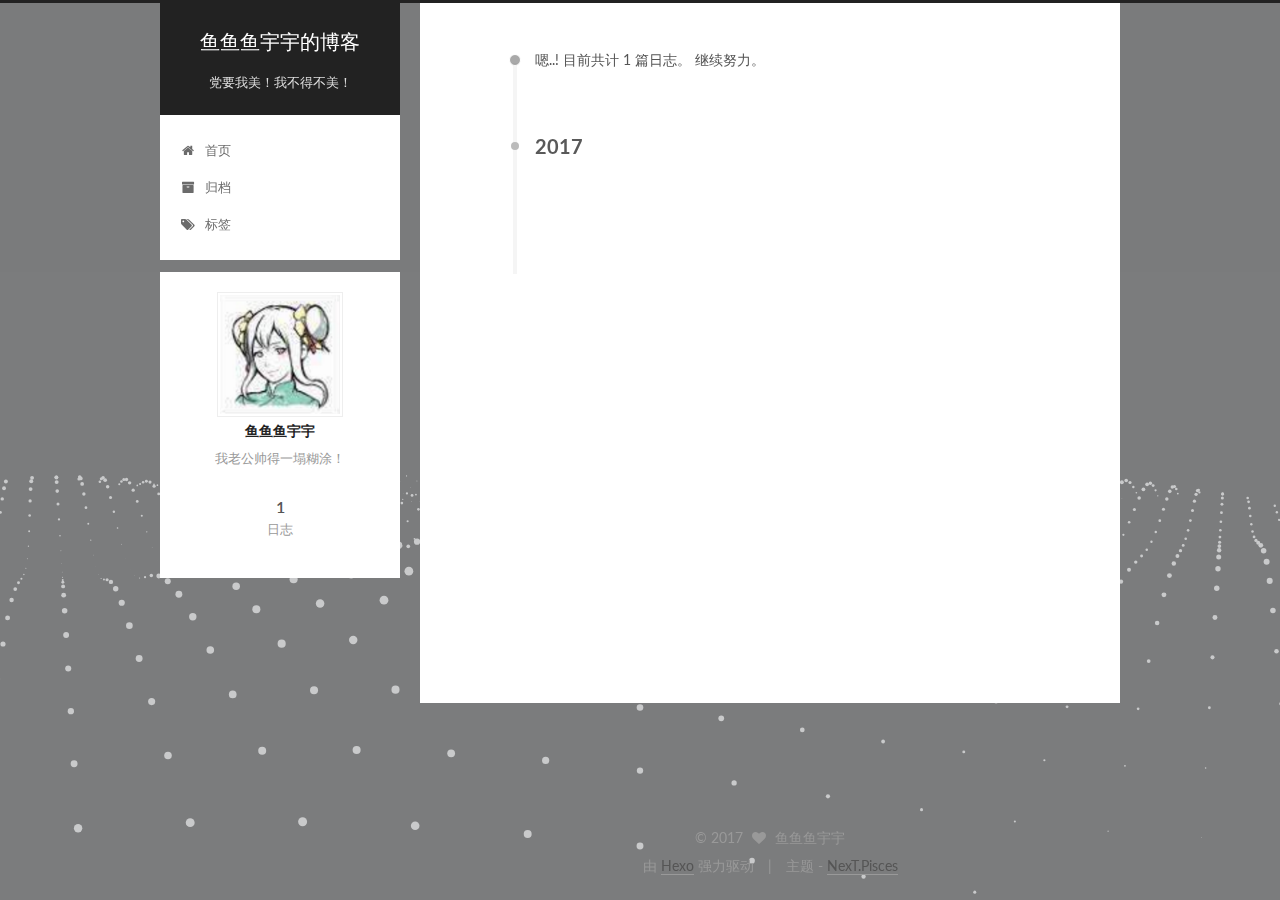
==== commit d9676e90: "Site updated: 2017-04-01 21:42:41" ====
--- a/archives/index.html
+++ b/archives/index.html
@@ -442,6 +442,9 @@
 
 
 
+  
+  
+
 
 
   
@@ -461,6 +464,12 @@
 
   
   <script type="text/javascript" src="/lib/fancybox/source/jquery.fancybox.pack.js?v=2.1.5"></script>
+
+  
+  <script type="text/javascript" src="/lib/three/three.min.js"></script>
+
+  
+  <script type="text/javascript" src="/lib/three/three-waves.min.js"></script>
 
 
   
--- a/css/main.css
+++ b/css/main.css
@@ -1685,7 +1685,7 @@
   width: 4px;
   height: 4px;
   border-radius: 50%;
-  background: #29ffa6;
+  background: #e950be;
 }
 .links-of-blogroll {
   font-size: 13px;
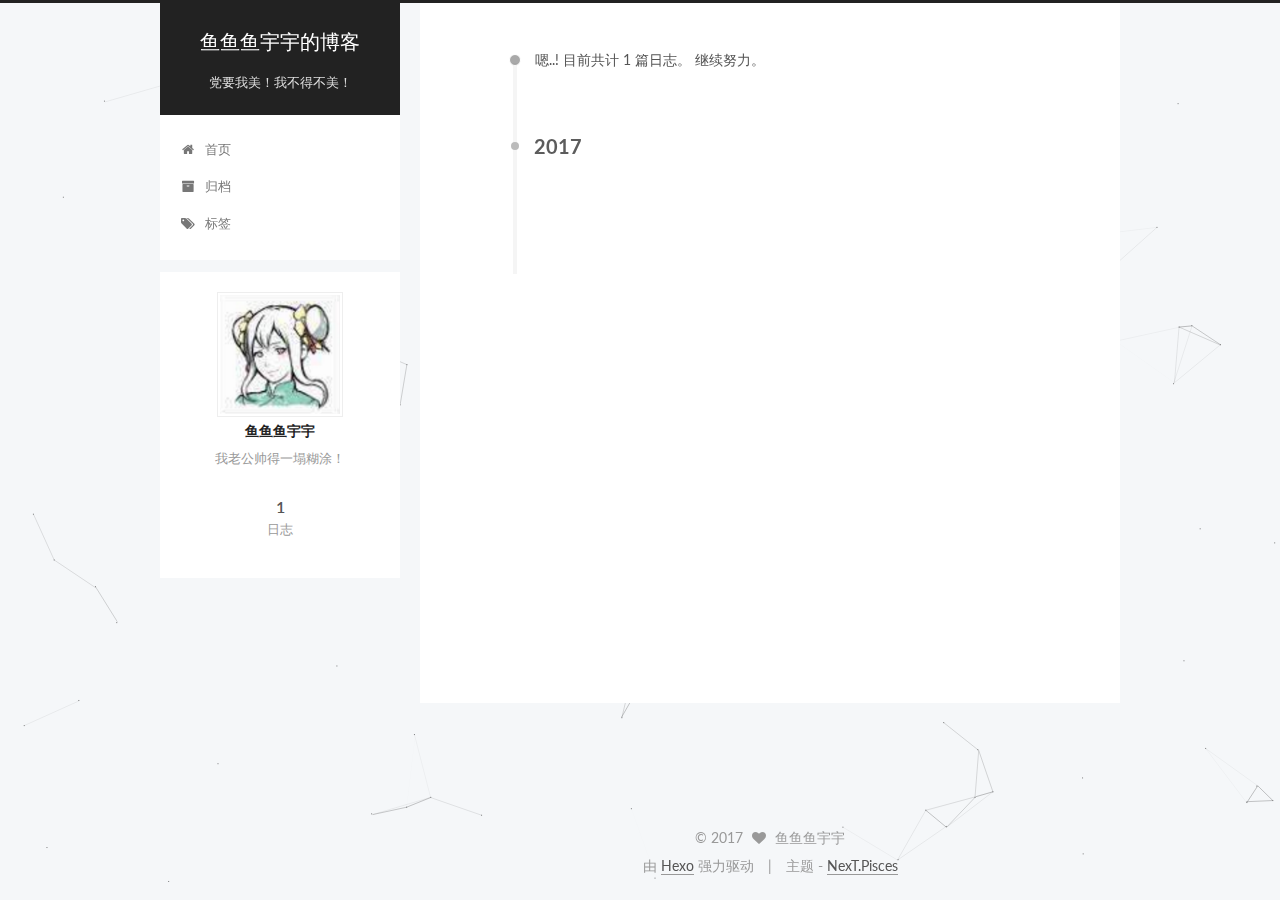
==== commit 48a5b266: "Site updated: 2017-04-01 22:18:43" ====
--- a/archives/index.html
+++ b/archives/index.html
@@ -440,10 +440,9 @@
   
 
 
-
-
-  
-  
+  
+
+
 
 
 
@@ -466,10 +465,7 @@
   <script type="text/javascript" src="/lib/fancybox/source/jquery.fancybox.pack.js?v=2.1.5"></script>
 
   
-  <script type="text/javascript" src="/lib/three/three.min.js"></script>
-
-  
-  <script type="text/javascript" src="/lib/three/three-waves.min.js"></script>
+  <script type="text/javascript" src="/lib/canvas-nest/canvas-nest.min.js"></script>
 
 
   
--- a/css/main.css
+++ b/css/main.css
@@ -1685,7 +1685,7 @@
   width: 4px;
   height: 4px;
   border-radius: 50%;
-  background: #e950be;
+  background: #269ae9;
 }
 .links-of-blogroll {
   font-size: 13px;
